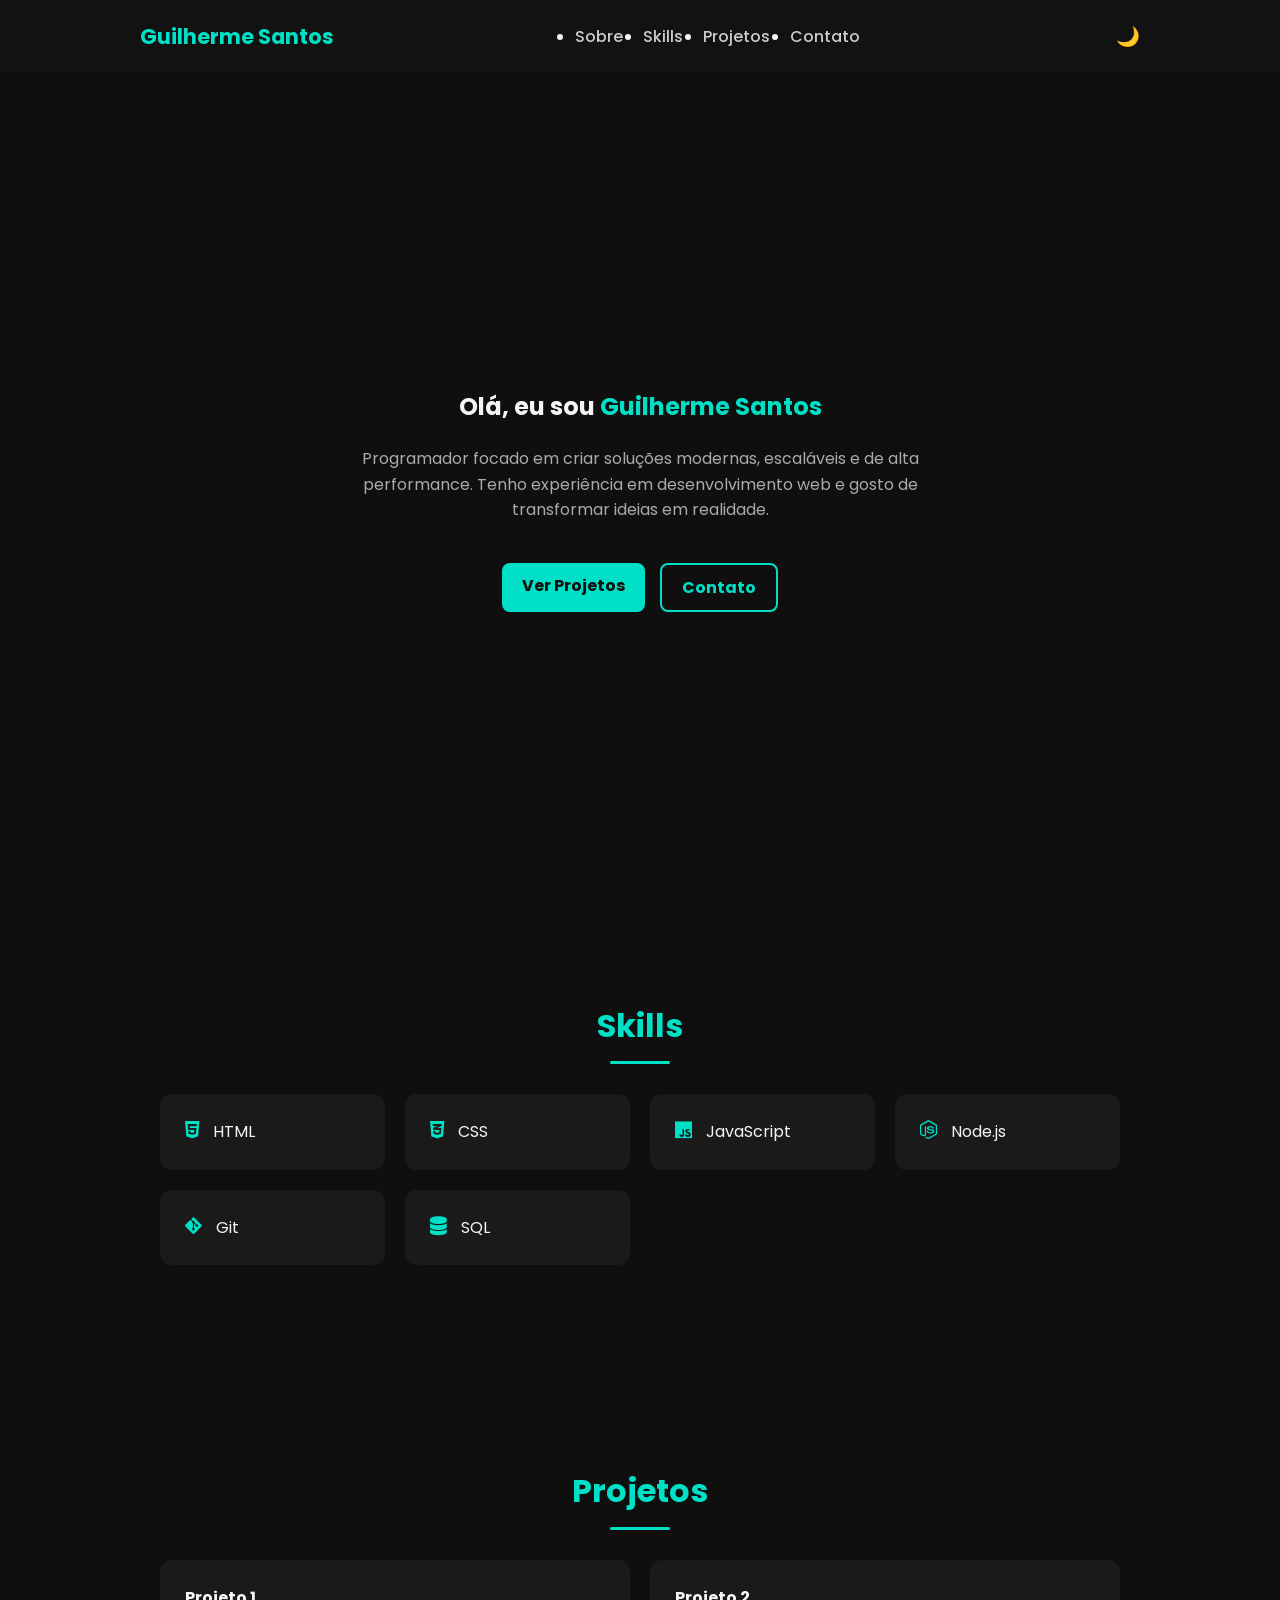
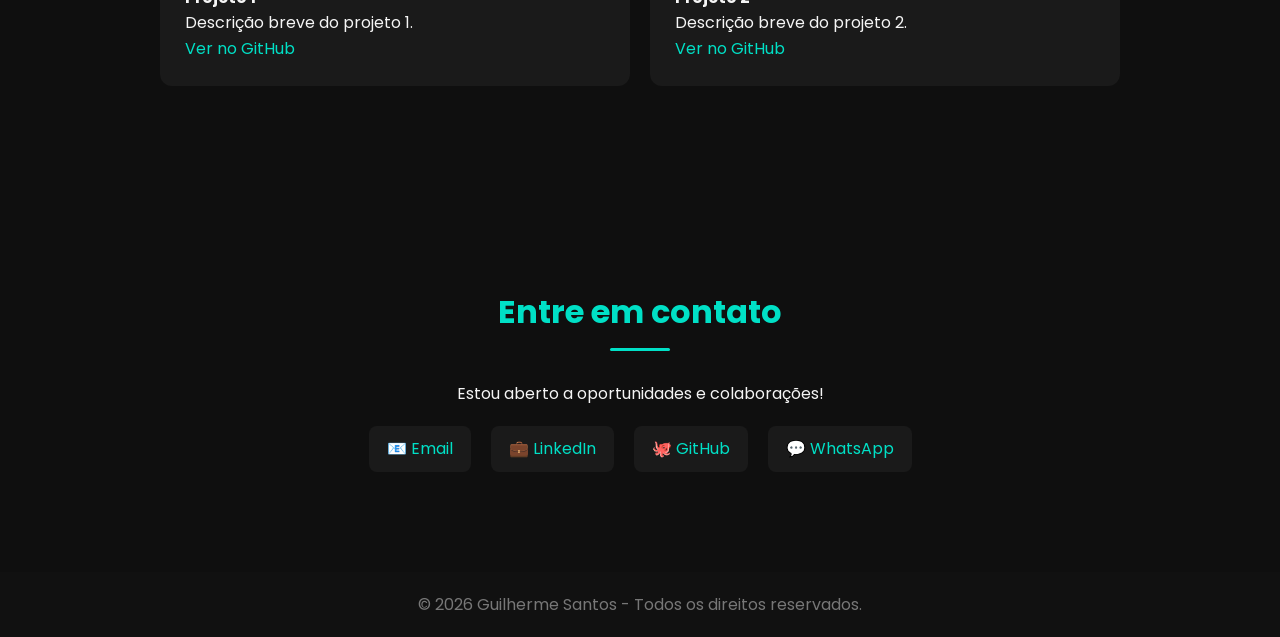
==== index.html @ 432ff74f "V1 Inicio do portfolio." ====
<!DOCTYPE html>
<html lang="pt-BR">
<head>
  <meta charset="UTF-8">
  <meta name="viewport" content="width=device-width, initial-scale=1.0">
  <title>Portfólio - Guilherme Santos</title>
  <!-- Fonte elegante -->
  <link href="https://fonts.googleapis.com/css2?family=Poppins:wght@400;600;700&display=swap" rel="stylesheet">
  <!-- Font Awesome para ícones -->
  <link rel="stylesheet" href="https://cdnjs.cloudflare.com/ajax/libs/font-awesome/6.5.0/css/all.min.css">
  <link rel="stylesheet" href="style.css">
</head>
<body>
  <!-- Header -->
  <header>
    <nav class="container nav">
      <h1 class="logo">Guilherme Santos</h1>
      <ul class="menu">
        <li><a href="#about">Sobre</a></li>
        <li><a href="#skills">Skills</a></li>
        <li><a href="#projects">Projetos</a></li>
        <li><a href="#contact">Contato</a></li>
      </ul>
      <button id="theme-toggle" class="theme-btn">🌙</button>
    </nav>
  </header>

  <!-- Hero -->
  <section id="about" class="hero container">
    <h2>Olá, eu sou <span>Guilherme Santos</span></h2>
    <p>
      Programador focado em criar soluções modernas, escaláveis e de alta performance.
      Tenho experiência em desenvolvimento web e gosto de transformar ideias em realidade.
    </p>
    <div class="buttons">
      <a href="#projects" class="btn primary">Ver Projetos</a>
      <a href="#contact" class="btn secondary">Contato</a>
    </div>
  </section>

  <!-- Skills -->
  <section id="skills" class="container section">
    <h3 class="section-title">Skills</h3>
    <div class="grid">
      <div class="card nocopy"><i class="fab fa-html5"></i> HTML</div>
      <div class="card nocopy"><i class="fab fa-css3-alt"></i> CSS</div>
      <div class="card nocopy"><i class="fab fa-js"></i> JavaScript</div>
      <div class="card nocopy"><i class="fab fa-node-js"></i> Node.js</div>
      <div class="card nocopy"><i class="fab fa-git-alt"></i> Git</div>
      <div class="card nocopy"><i class="fas fa-database"></i> SQL</div>
    </div>
  </section>

  <!-- Projetos -->
  <section id="projects" class="container section">
    <h3 class="section-title">Projetos</h3>
    <div class="grid">
      <div class="card">
        <h4>Projeto 1</h4>
        <p>Descrição breve do projeto 1.</p>
        <a href="https://github.com/seu-usuario" target="_blank">Ver no GitHub</a>
      </div>
      <div class="card">
        <h4>Projeto 2</h4>
        <p>Descrição breve do projeto 2.</p>
        <a href="https://github.com/seu-usuario" target="_blank">Ver no GitHub</a>
      </div>
    </div>
  </section>

  <!-- Contato -->
  <section id="contact" class="container section contact">
    <h3 class="section-title">Entre em contato</h3>
    <p>Estou aberto a oportunidades e colaborações!</p>
    <div class="socials">
      <a href="mailto:seuemail@email.com">📧 Email</a>
      <a href="https://linkedin.com/in/seuusuario" target="_blank">💼 LinkedIn</a>
      <a href="https://github.com/seu-usuario" target="_blank">🐙 GitHub</a>
      <a href="https://wa.me/5519994813234?text=Ol%C3%A1%20Guilherme,%20vi%20seu%20portf%C3%B3lio!" target="_blank">💬 WhatsApp</a>
    </div>
  </section>

  <!-- Footer -->
  <footer>
    <p>© <span id="year"></span> Guilherme Santos - Todos os direitos reservados.</p>
  </footer>

  <script src="script.js"></script>
</body>
</html>
---- style.css ----
/* Reset */
* {
  margin: 0;
  padding: 0;
  box-sizing: border-box;
}

/* Fonte + scroll suave */
html {
  scroll-behavior: smooth;
}

body {
  font-family: 'Poppins', sans-serif;
  background: #0f0f0f;
  color: #f5f5f5;
  line-height: 1.6;
  transition: background 0.3s, color 0.3s;
}

a {
  color: #00e0c6;
  text-decoration: none;
}

a:hover {
  text-decoration: underline;
}

.container {
  width: 90%;
  max-width: 1000px;
  margin: auto;
}

/* Header */
header {
  background: rgba(20, 20, 20, 0.95);
  position: fixed;
  top: 0;
  width: 100%;
  padding: 20px 0;
  z-index: 1000;
}

.nav {
  display: flex;
  justify-content: space-between;
  align-items: center;
}

.logo {
  color: #00e0c6;
  font-weight: 700;
  font-size: 1.3rem;
}

.menu {
  display: flex;
  gap: 20px;
}

.menu a {
  color: #ccc;
  font-weight: 500;
}

.menu a:hover {
  color: #00e0c6;
}

/* Botão tema */
.theme-btn {
  margin-left: 15px;
  background: none;
  border: none;
  font-size: 1.2rem;
  cursor: pointer;
  transition: transform 0.3s;
}

.theme-btn:hover {
  transform: scale(1.2);
}

/* Hero */
.hero {
  height: 100vh;
  display: flex;
  flex-direction: column;
  justify-content: center;
  text-align: center;
  padding-top: 100px;
}

.hero span {
  color: #00e0c6;
}

.hero p {
  max-width: 600px;
  margin: 20px auto;
  color: #aaa;
}

.buttons {
  margin-top: 20px;
  display: flex;
  gap: 15px;
  justify-content: center;
}

.btn {
  padding: 10px 20px;
  border-radius: 8px;
  font-weight: bold;
  transition: 0.3s;
}

.primary {
  background: #00e0c6;
  color: #0f0f0f;
}

.primary:hover {
  background: #00c3ac;
}

.secondary {
  border: 2px solid #00e0c6;
  color: #00e0c6;
}

.secondary:hover {
  background: #00e0c6;
  color: #0f0f0f;
}

/* Seções */
.section {
  padding: 100px 20px;
  opacity: 0;
  transform: translateY(40px);
  transition: all 0.6s ease-out;
}

.section.visible {
  opacity: 1;
  transform: translateY(0);
}

.section-title {
  font-size: 2rem;
  margin-bottom: 30px;
  color: #00e0c6;
  text-align: center;
  position: relative;
}

.section-title::after {
  content: "";
  display: block;
  width: 60px;
  height: 3px;
  background: #00e0c6;
  margin: 10px auto 0;
  border-radius: 2px;
}

/* Grid e cards */
.grid {
  display: grid;
  grid-template-columns: repeat(auto-fit, minmax(220px, 1fr));
  gap: 20px;
}

.card {
  background: #1a1a1a;
  padding: 25px;
  border-radius: 12px;
  transition: transform 0.3s, box-shadow 0.3s;
}

.card:hover {
  transform: translateY(-5px);
  box-shadow: 0px 6px 15px rgba(0, 224, 198, 0.2);
}

/* Skills - Ícones e não copiáveis */
.card i {
  margin-right: 10px;
  font-size: 1.2rem;
  color: #00e0c6;
}

.nocopy {
  user-select: none;
  -webkit-user-select: none;
  -moz-user-select: none;
  -ms-user-select: none;
}

/* Contato */
.contact p {
  margin-bottom: 20px;
  text-align: center;
}

.socials {
  display: flex;
  gap: 20px;
  justify-content: center;
}

.socials a {
  background: #1a1a1a;
  padding: 10px 18px;
  border-radius: 8px;
  transition: background 0.3s, transform 0.3s;
}

.socials a:hover {
  background: #00e0c6;
  color: #0f0f0f;
  transform: translateY(-3px);
}

/* Footer */
footer {
  background: #111;
  padding: 20px;
  text-align: center;
  color: #777;
}

/* -------- Light mode -------- */
body.light-mode {
  background: #f5f5f5;
  color: #111;
}

body.light-mode header {
  background: rgba(240, 240, 240, 0.95);
}

body.light-mode .logo {
  color: #00796b;
}

body.light-mode .menu a {
  color: #444;
}

body.light-mode .menu a:hover {
  color: #00796b;
}

body.light-mode .card {
  background: #fff;
  color: #111;
}

body.light-mode .section-title {
  color: #00796b;
}

body.light-mode .section-title::after {
  background: #00796b;
}

body.light-mode .socials a {
  background: #e6e6e6;
  color: #111;
}

body.light-mode .socials a:hover {
  background: #00796b;
  color: #fff;
}
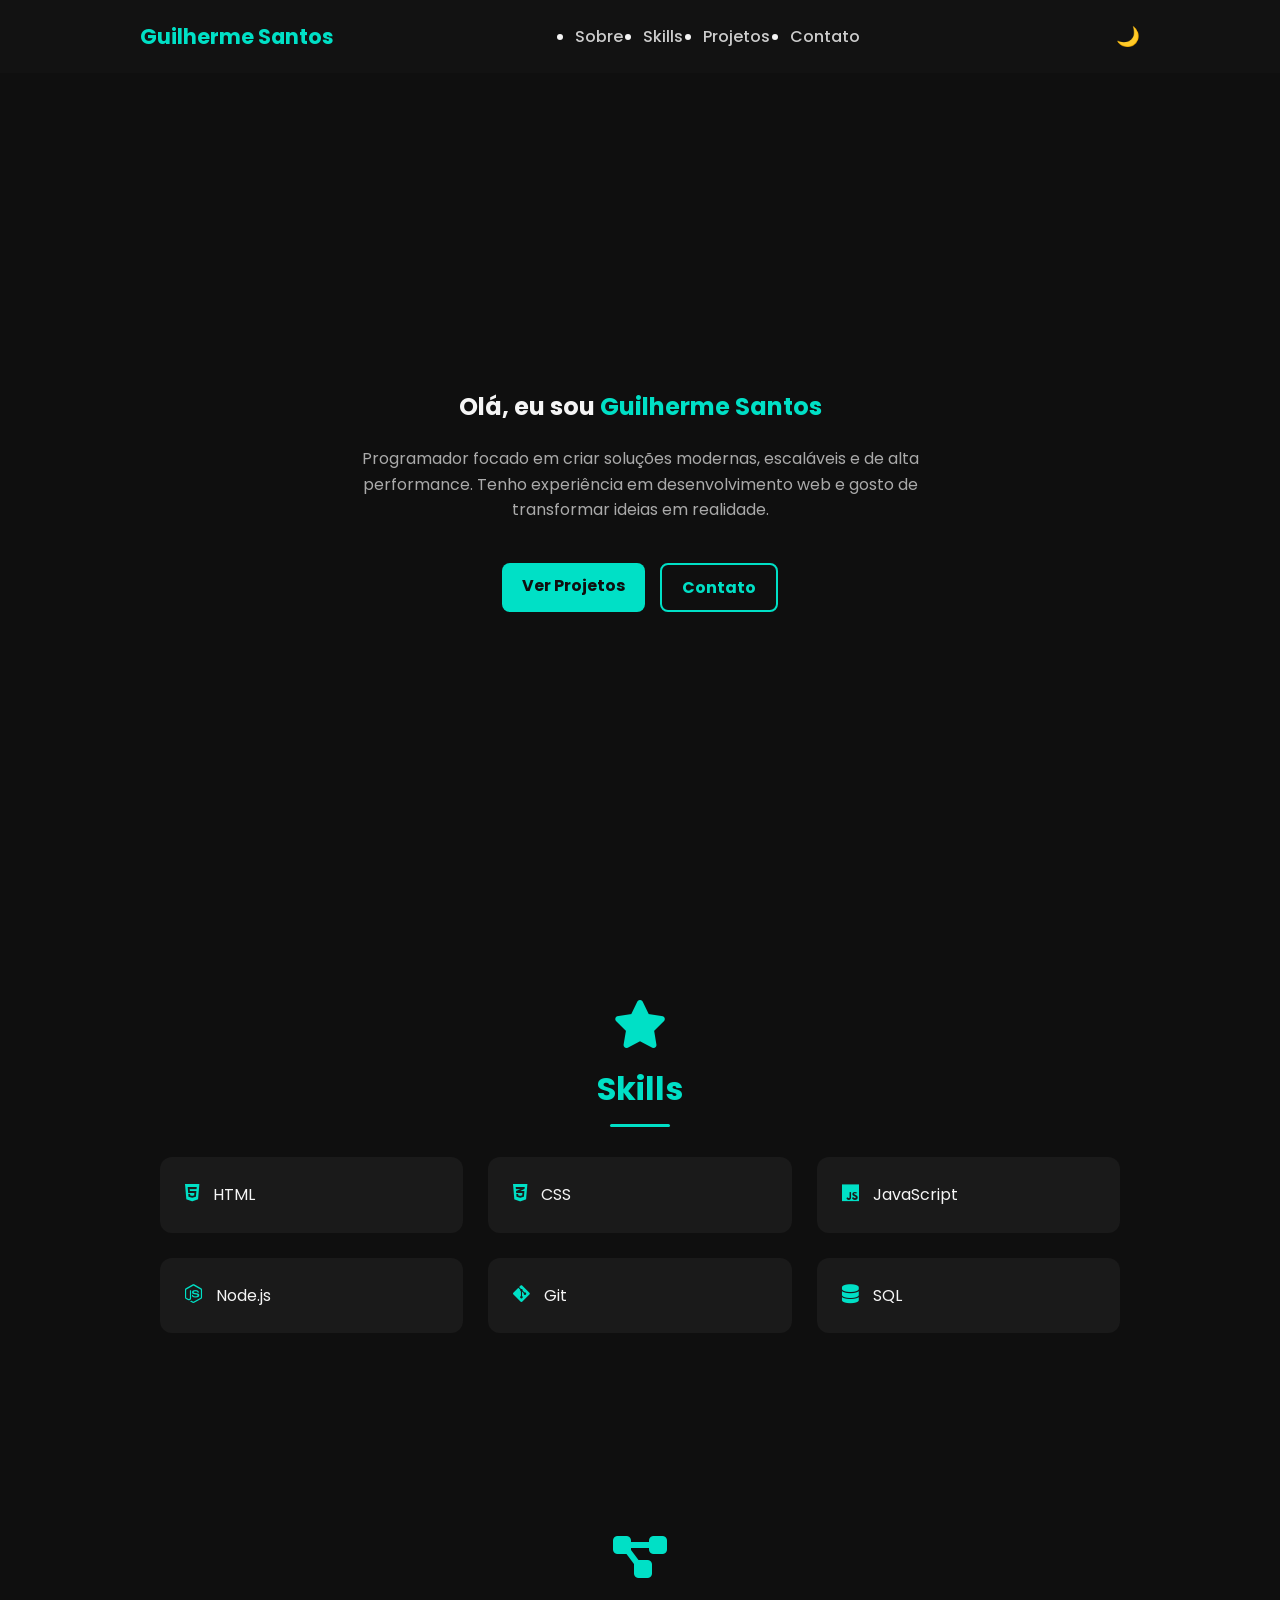
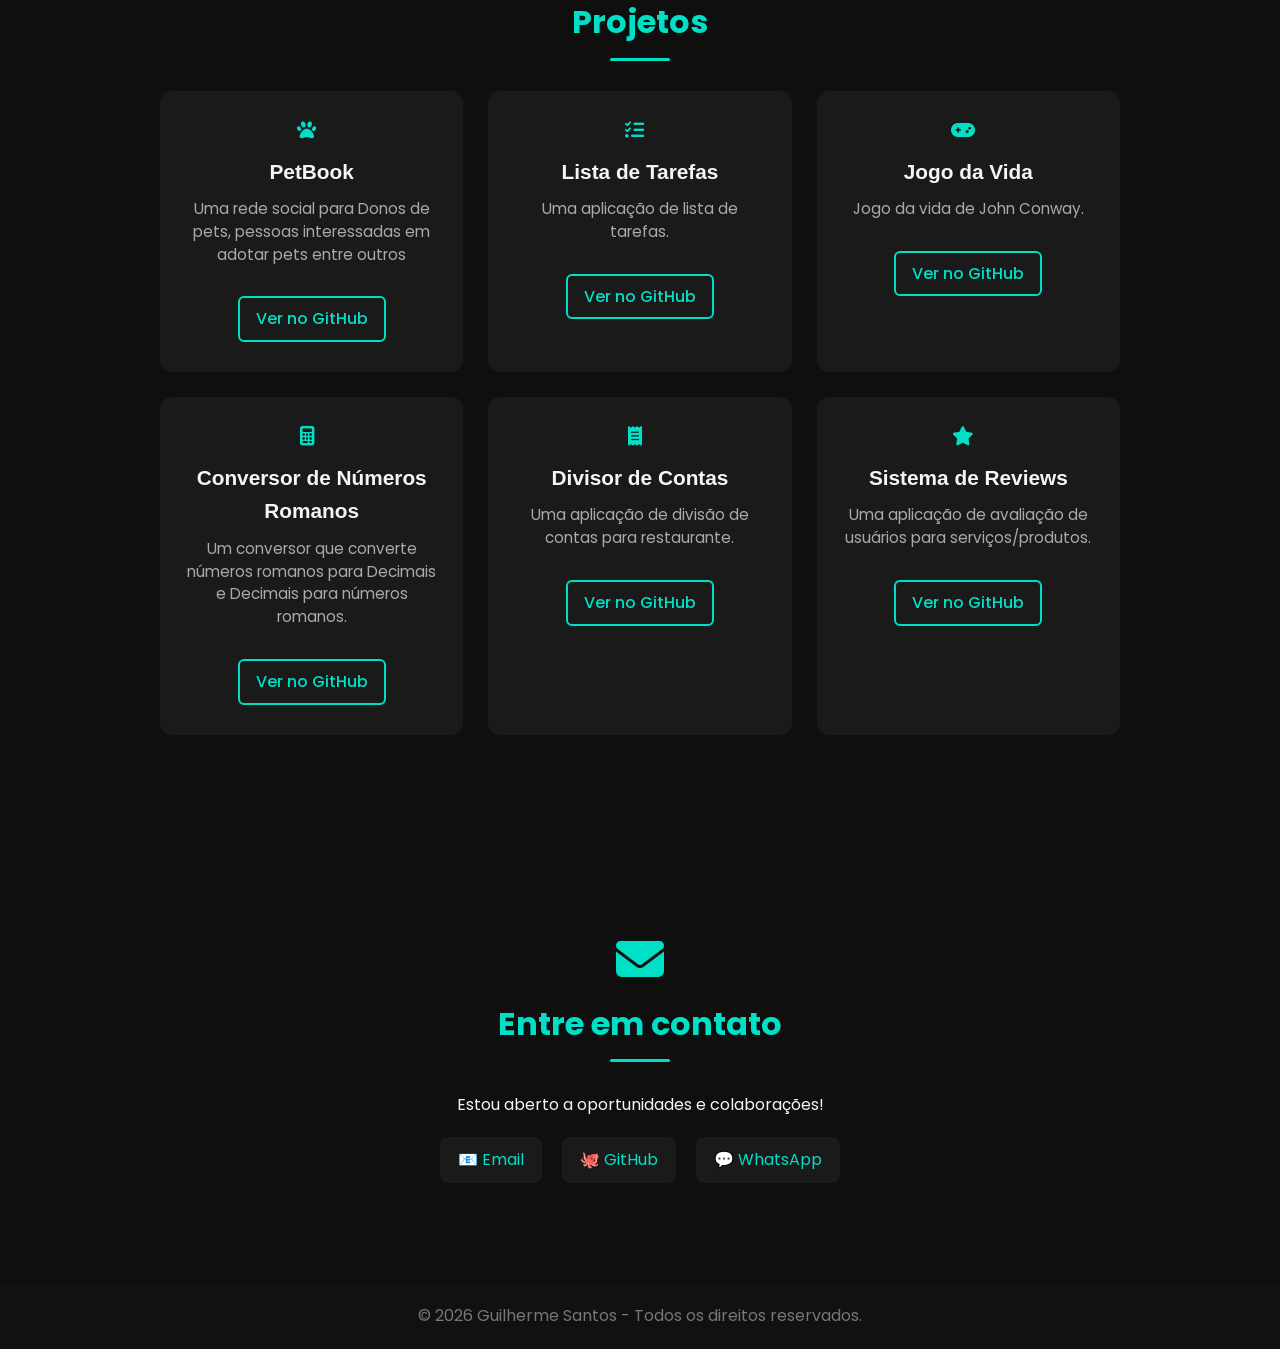
==== commit 8183ac4a: "Add files via upload Atualização dos PROJETOS e aprimoramento no visual" ====
--- a/index.html
+++ b/index.html
@@ -4,9 +4,7 @@
   <meta charset="UTF-8">
   <meta name="viewport" content="width=device-width, initial-scale=1.0">
   <title>Portfólio - Guilherme Santos</title>
-  <!-- Fonte elegante -->
   <link href="https://fonts.googleapis.com/css2?family=Poppins:wght@400;600;700&display=swap" rel="stylesheet">
-  <!-- Font Awesome para ícones -->
   <link rel="stylesheet" href="https://cdnjs.cloudflare.com/ajax/libs/font-awesome/6.5.0/css/all.min.css">
   <link rel="stylesheet" href="style.css">
 </head>
@@ -40,6 +38,7 @@
 
   <!-- Skills -->
   <section id="skills" class="container section">
+    <i class="fas fa-star section-icon"></i>
     <h3 class="section-title">Skills</h3>
     <div class="grid">
       <div class="card nocopy"><i class="fab fa-html5"></i> HTML</div>
@@ -53,29 +52,56 @@
 
   <!-- Projetos -->
   <section id="projects" class="container section">
+    <i class="fas fa-project-diagram section-icon"></i>
     <h3 class="section-title">Projetos</h3>
     <div class="grid">
-      <div class="card">
-        <h4>Projeto 1</h4>
-        <p>Descrição breve do projeto 1.</p>
-        <a href="https://github.com/seu-usuario" target="_blank">Ver no GitHub</a>
+      <div class="card project-card">
+        <i class="fas fa-paw project-icon"></i> <!-- Ícone temático: pata para pets -->
+        <h4>PetBook</h4>
+        <p>Uma rede social para Donos de pets, pessoas interessadas em adotar pets entre outros</p>
+        <a href="https://github.com/1maka3/PetBook" target="_blank" class="project-btn">Ver no GitHub</a>
       </div>
-      <div class="card">
-        <h4>Projeto 2</h4>
-        <p>Descrição breve do projeto 2.</p>
-        <a href="https://github.com/seu-usuario" target="_blank">Ver no GitHub</a>
+      <div class="card project-card">
+        <i class="fas fa-tasks project-icon"></i> <!-- Ícone temático: tarefas/checklist -->
+        <h4>Lista de Tarefas</h4>
+        <p>Uma aplicação de lista de tarefas.</p>
+        <a href="https://github.com/1maka3/Lista-de-tarefas" target="_blank" class="project-btn">Ver no GitHub</a>
+      </div>
+      <div class="card project-card">
+        <i class="fas fa-gamepad project-icon"></i> <!-- Ícone temático: gamepad para jogo -->
+        <h4>Jogo da Vida</h4>
+        <p>Jogo da vida de John Conway.</p>
+        <a href="https://github.com/1maka3/Jogo-da-vida" target="_blank" class="project-btn">Ver no GitHub</a>
+      </div>
+      <div class="card project-card">
+        <i class="fas fa-calculator project-icon"></i> <!-- Ícone temático: calculadora para conversor -->
+        <h4>Conversor de Números Romanos</h4>
+        <p>Um conversor que converte números romanos para Decimais e Decimais para números romanos.</p>
+        <a href="https://github.com/1maka3/Conversor-Numeros-Romanos" target="_blank" class="project-btn">Ver no GitHub</a>
+      </div>
+      <div class="card project-card">
+        <i class="fas fa-receipt project-icon"></i> <!-- Ícone temático: recibo para divisor de contas -->
+        <h4>Divisor de Contas</h4>
+        <p>Uma aplicação de divisão de contas para restaurante.</p>
+        <a href="https://github.com/1maka3/Divisor-de-contas" target="_blank" class="project-btn">Ver no GitHub</a>
+      </div>
+      <div class="card project-card">
+        <i class="fas fa-star project-icon"></i> <!-- Ícone temático: estrela para reviews -->
+        <h4>Sistema de Reviews</h4>
+        <p>Uma aplicação de avaliação de usuários para serviços/produtos.</p>
+        <a href="https://github.com/1maka3/Sistema-de-Reviews" target="_blank" class="project-btn">Ver no GitHub</a>
       </div>
     </div>
   </section>
 
   <!-- Contato -->
   <section id="contact" class="container section contact">
+    <i class="fas fa-envelope section-icon"></i>
     <h3 class="section-title">Entre em contato</h3>
     <p>Estou aberto a oportunidades e colaborações!</p>
     <div class="socials">
-      <a href="mailto:seuemail@email.com">📧 Email</a>
-      <a href="https://linkedin.com/in/seuusuario" target="_blank">💼 LinkedIn</a>
-      <a href="https://github.com/seu-usuario" target="_blank">🐙 GitHub</a>
+      <a href="mailto:gs380903@gmail.com">📧 Email</a>
+      <a href="https://github.com/1maka3" target="_blank">🐙 GitHub</a>
       <a href="https://wa.me/5519994813234?text=Ol%C3%A1%20Guilherme,%20vi%20seu%20portf%C3%B3lio!" target="_blank">💬 WhatsApp</a>
     </div>
   </section>
@@ -87,4 +113,4 @@
 
   <script src="script.js"></script>
 </body>
-</html>
+</html>
--- a/style.css
+++ b/style.css
@@ -167,11 +167,11 @@
   border-radius: 2px;
 }
 
-/* Grid e cards */
+/* Grid e cards gerais */
 .grid {
   display: grid;
-  grid-template-columns: repeat(auto-fit, minmax(220px, 1fr));
-  gap: 20px;
+  grid-template-columns: repeat(auto-fit, minmax(250px, 1fr)); /* Aumentei minmax para mais espaço */
+  gap: 25px; /* Gap ligeiramente maior */
 }
 
 .card {
@@ -186,7 +186,7 @@
   box-shadow: 0px 6px 15px rgba(0, 224, 198, 0.2);
 }
 
-/* Skills - Ícones e não copiáveis */
+/* Skills - Ícones e não copiáveis (mantido) */
 .card i {
   margin-right: 10px;
   font-size: 1.2rem;
@@ -200,6 +200,59 @@
   -ms-user-select: none;
 }
 
+/* Cards específicos de Projetos */
+.project-card {
+  padding: 30px 25px; /* Padding maior para acomodar ícone */
+  text-align: center; /* Centraliza conteúdo */
+  position: relative;
+}
+
+.project-icon {
+  display: block;
+  font-size: 2.5rem; /* Ícone grande no topo */
+  color: #00e0c6;
+  margin-bottom: 15px; /* Espaço abaixo do ícone */
+  transition: color 0.3s, transform 0.3s;
+}
+
+.project-card:hover .project-icon {
+  color: #00c3ac; /* Muda cor no hover */
+  transform: scale(1.1);
+}
+
+.project-card h4 {
+  font-size: 1.3rem;
+  margin-bottom: 10px;
+  color: #f5f5f5; /* Cor destacada */
+  font-weight: 600;
+}
+
+.project-card p {
+  color: #aaa;
+  margin-bottom: 20px;
+  font-size: 0.95rem; /* Texto ligeiramente menor para fluidez */
+  line-height: 1.5;
+}
+
+.project-btn {
+  display: inline-block; /* Para estilizar como botão */
+  padding: 8px 16px;
+  background: transparent;
+  border: 2px solid #00e0c6;
+  color: #00e0c6;
+  border-radius: 6px;
+  font-weight: 500;
+  transition: all 0.3s;
+  margin-top: 10px;
+}
+
+.project-btn:hover {
+  background: #00e0c6;
+  color: #0f0f0f;
+  text-decoration: none; /* Remove underline no hover */
+  transform: translateY(-2px);
+}
+
 /* Contato */
 .contact p {
   margin-bottom: 20px;
@@ -277,3 +330,53 @@
   background: #00796b;
   color: #fff;
 }
+
+/* Ícone para seções (mantido) */
+.section-icon {
+  display: block;
+  text-align: center;
+  font-size: 3rem;
+  color: #00e0c6;
+  margin-bottom: 15px;
+  transition: color 0.3s, transform 0.3s;
+}
+
+.section-icon:hover {
+  transform: scale(1.1);
+}
+
+body.light-mode .section-icon {
+  color: #00796b;
+}
+
+/* Ajustes para light mode nos cards de projetos */
+body.light-mode .project-card {
+  background: #fff;
+  color: #111;
+}
+
+body.light-mode .project-icon {
+  color: #00796b;
+}
+
+body.light-mode .project-card:hover .project-icon {
+  color: #00695c; /* Tom mais escuro no hover para light mode */
+}
+
+body.light-mode .project-card h4 {
+  color: #111;
+}
+
+body.light-mode .project-card p {
+  color: #666;
+}
+
+body.light-mode .project-btn {
+  border-color: #00796b;
+  color: #00796b;
+}
+
+body.light-mode .project-btn:hover {
+  background: #00796b;
+  color: #fff;
+}
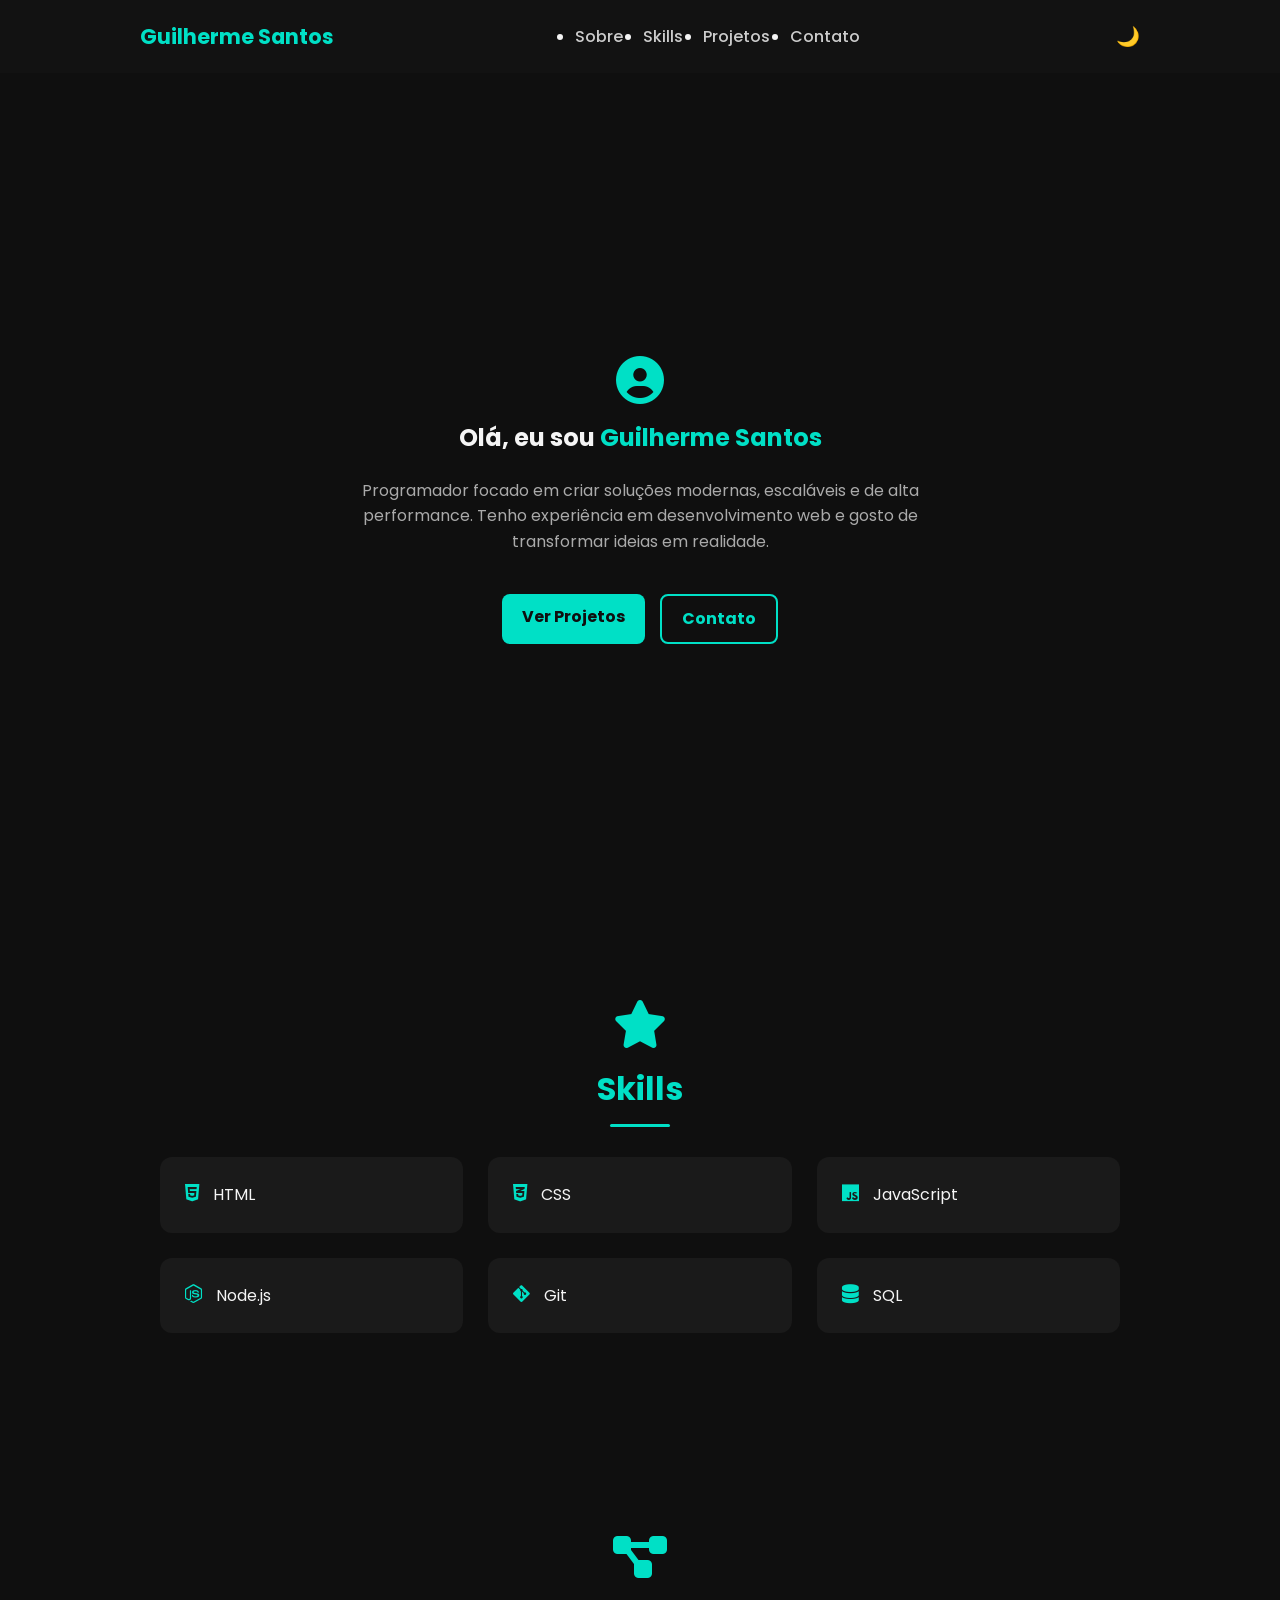
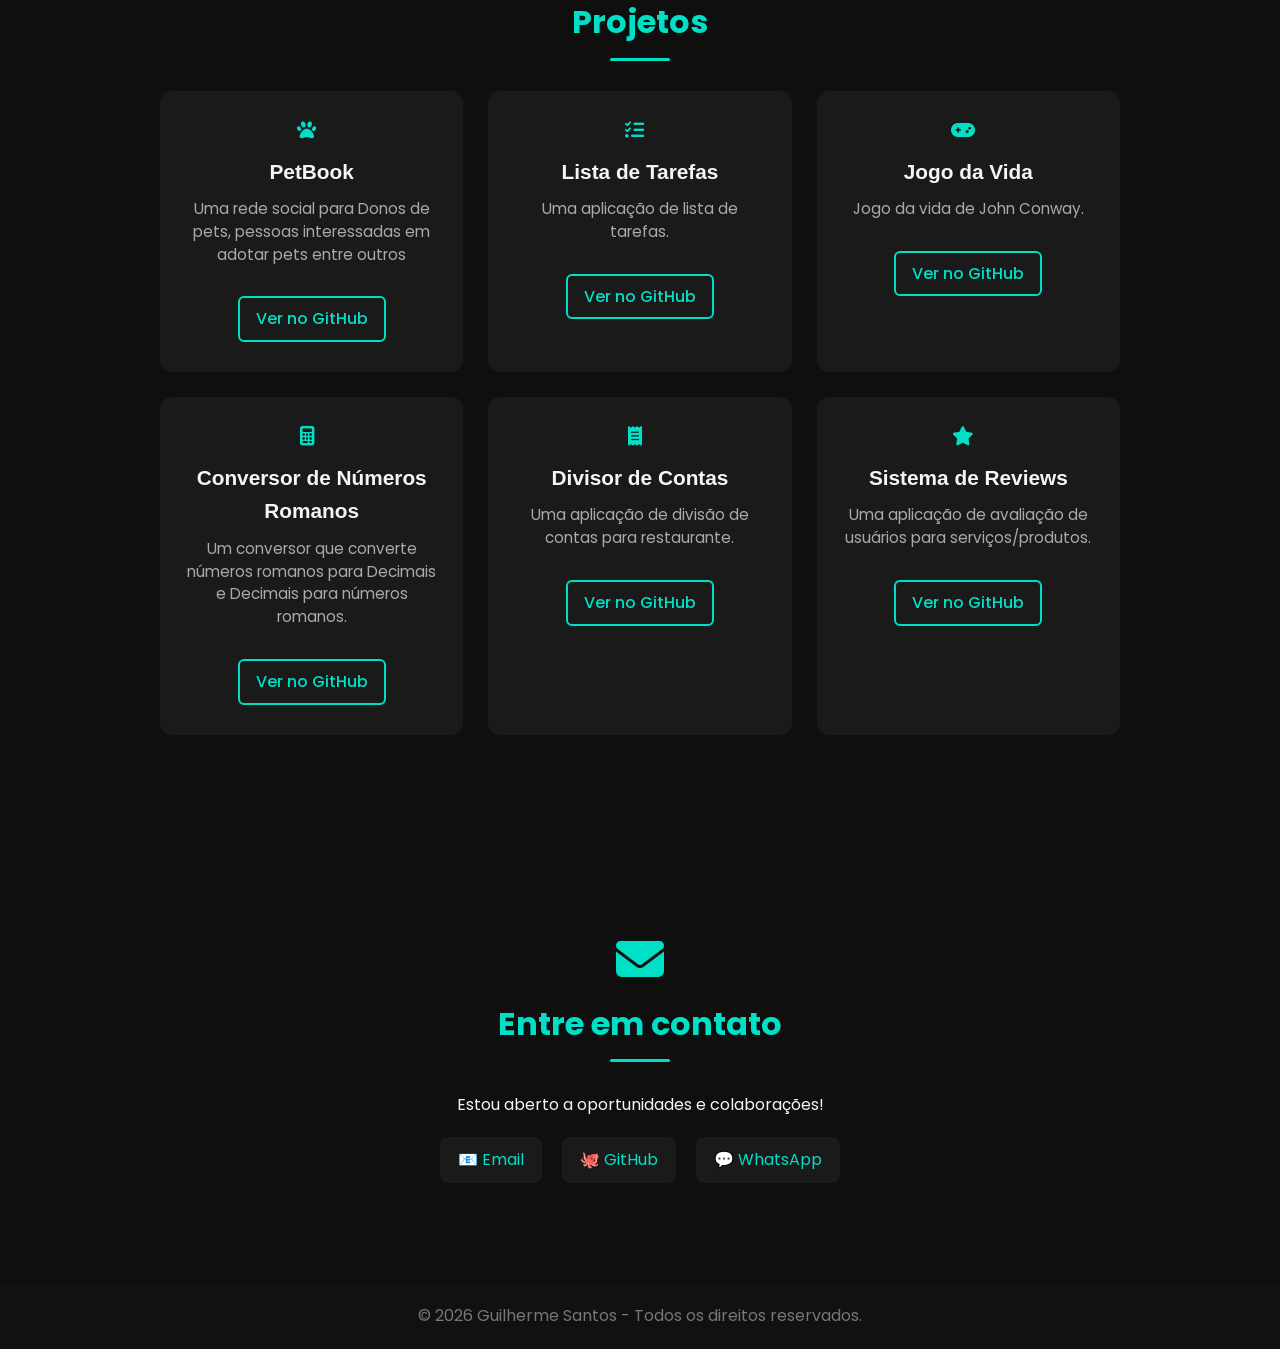
==== commit 024d2bb3: "Add files via upload Alterações nos visuais" ====
--- a/index.html
+++ b/index.html
@@ -25,6 +25,7 @@
 
   <!-- Hero -->
   <section id="about" class="hero container">
+    <i class="fas fa-user-circle section-icon"></i>
     <h2>Olá, eu sou <span>Guilherme Santos</span></h2>
     <p>
       Programador focado em criar soluções modernas, escaláveis e de alta performance.
@@ -56,37 +57,37 @@
     <h3 class="section-title">Projetos</h3>
     <div class="grid">
       <div class="card project-card">
-        <i class="fas fa-paw project-icon"></i> <!-- Ícone temático: pata para pets -->
+        <i class="fas fa-paw project-icon"></i>
         <h4>PetBook</h4>
         <p>Uma rede social para Donos de pets, pessoas interessadas em adotar pets entre outros</p>
         <a href="https://github.com/1maka3/PetBook" target="_blank" class="project-btn">Ver no GitHub</a>
       </div>
       <div class="card project-card">
-        <i class="fas fa-tasks project-icon"></i> <!-- Ícone temático: tarefas/checklist -->
+        <i class="fas fa-tasks project-icon"></i>
         <h4>Lista de Tarefas</h4>
         <p>Uma aplicação de lista de tarefas.</p>
         <a href="https://github.com/1maka3/Lista-de-tarefas" target="_blank" class="project-btn">Ver no GitHub</a>
       </div>
       <div class="card project-card">
-        <i class="fas fa-gamepad project-icon"></i> <!-- Ícone temático: gamepad para jogo -->
+        <i class="fas fa-gamepad project-icon"></i>
         <h4>Jogo da Vida</h4>
         <p>Jogo da vida de John Conway.</p>
         <a href="https://github.com/1maka3/Jogo-da-vida" target="_blank" class="project-btn">Ver no GitHub</a>
       </div>
       <div class="card project-card">
-        <i class="fas fa-calculator project-icon"></i> <!-- Ícone temático: calculadora para conversor -->
+        <i class="fas fa-calculator project-icon"></i>
         <h4>Conversor de Números Romanos</h4>
         <p>Um conversor que converte números romanos para Decimais e Decimais para números romanos.</p>
         <a href="https://github.com/1maka3/Conversor-Numeros-Romanos" target="_blank" class="project-btn">Ver no GitHub</a>
       </div>
       <div class="card project-card">
-        <i class="fas fa-receipt project-icon"></i> <!-- Ícone temático: recibo para divisor de contas -->
+        <i class="fas fa-receipt project-icon"></i>
         <h4>Divisor de Contas</h4>
         <p>Uma aplicação de divisão de contas para restaurante.</p>
         <a href="https://github.com/1maka3/Divisor-de-contas" target="_blank" class="project-btn">Ver no GitHub</a>
       </div>
       <div class="card project-card">
-        <i class="fas fa-star project-icon"></i> <!-- Ícone temático: estrela para reviews -->
+        <i class="fas fa-star project-icon"></i>
         <h4>Sistema de Reviews</h4>
         <p>Uma aplicação de avaliação de usuários para serviços/produtos.</p>
         <a href="https://github.com/1maka3/Sistema-de-Reviews" target="_blank" class="project-btn">Ver no GitHub</a>
--- a/style.css
+++ b/style.css
@@ -170,8 +170,8 @@
 /* Grid e cards gerais */
 .grid {
   display: grid;
-  grid-template-columns: repeat(auto-fit, minmax(250px, 1fr)); /* Aumentei minmax para mais espaço */
-  gap: 25px; /* Gap ligeiramente maior */
+  grid-template-columns: repeat(auto-fit, minmax(250px, 1fr));
+  gap: 25px;
 }
 
 .card {
@@ -186,7 +186,6 @@
   box-shadow: 0px 6px 15px rgba(0, 224, 198, 0.2);
 }
 
-/* Skills - Ícones e não copiáveis (mantido) */
 .card i {
   margin-right: 10px;
   font-size: 1.2rem;
@@ -202,40 +201,40 @@
 
 /* Cards específicos de Projetos */
 .project-card {
-  padding: 30px 25px; /* Padding maior para acomodar ícone */
-  text-align: center; /* Centraliza conteúdo */
+  padding: 30px 25px;
+  text-align: center;
   position: relative;
 }
 
 .project-icon {
   display: block;
-  font-size: 2.5rem; /* Ícone grande no topo */
-  color: #00e0c6;
-  margin-bottom: 15px; /* Espaço abaixo do ícone */
+  font-size: 2.5rem;
+  color: #00e0c6;
+  margin-bottom: 15px;
   transition: color 0.3s, transform 0.3s;
 }
 
 .project-card:hover .project-icon {
-  color: #00c3ac; /* Muda cor no hover */
+  color: #00c3ac;
   transform: scale(1.1);
 }
 
 .project-card h4 {
   font-size: 1.3rem;
   margin-bottom: 10px;
-  color: #f5f5f5; /* Cor destacada */
+  color: #f5f5f5;
   font-weight: 600;
 }
 
 .project-card p {
   color: #aaa;
   margin-bottom: 20px;
-  font-size: 0.95rem; /* Texto ligeiramente menor para fluidez */
+  font-size: 0.95rem;
   line-height: 1.5;
 }
 
 .project-btn {
-  display: inline-block; /* Para estilizar como botão */
+  display: inline-block;
   padding: 8px 16px;
   background: transparent;
   border: 2px solid #00e0c6;
@@ -249,7 +248,7 @@
 .project-btn:hover {
   background: #00e0c6;
   color: #0f0f0f;
-  text-decoration: none; /* Remove underline no hover */
+  text-decoration: none;
   transform: translateY(-2px);
 }
 
@@ -331,7 +330,6 @@
   color: #fff;
 }
 
-/* Ícone para seções (mantido) */
 .section-icon {
   display: block;
   text-align: center;
@@ -360,7 +358,7 @@
 }
 
 body.light-mode .project-card:hover .project-icon {
-  color: #00695c; /* Tom mais escuro no hover para light mode */
+  color: #00695c;
 }
 
 body.light-mode .project-card h4 {
